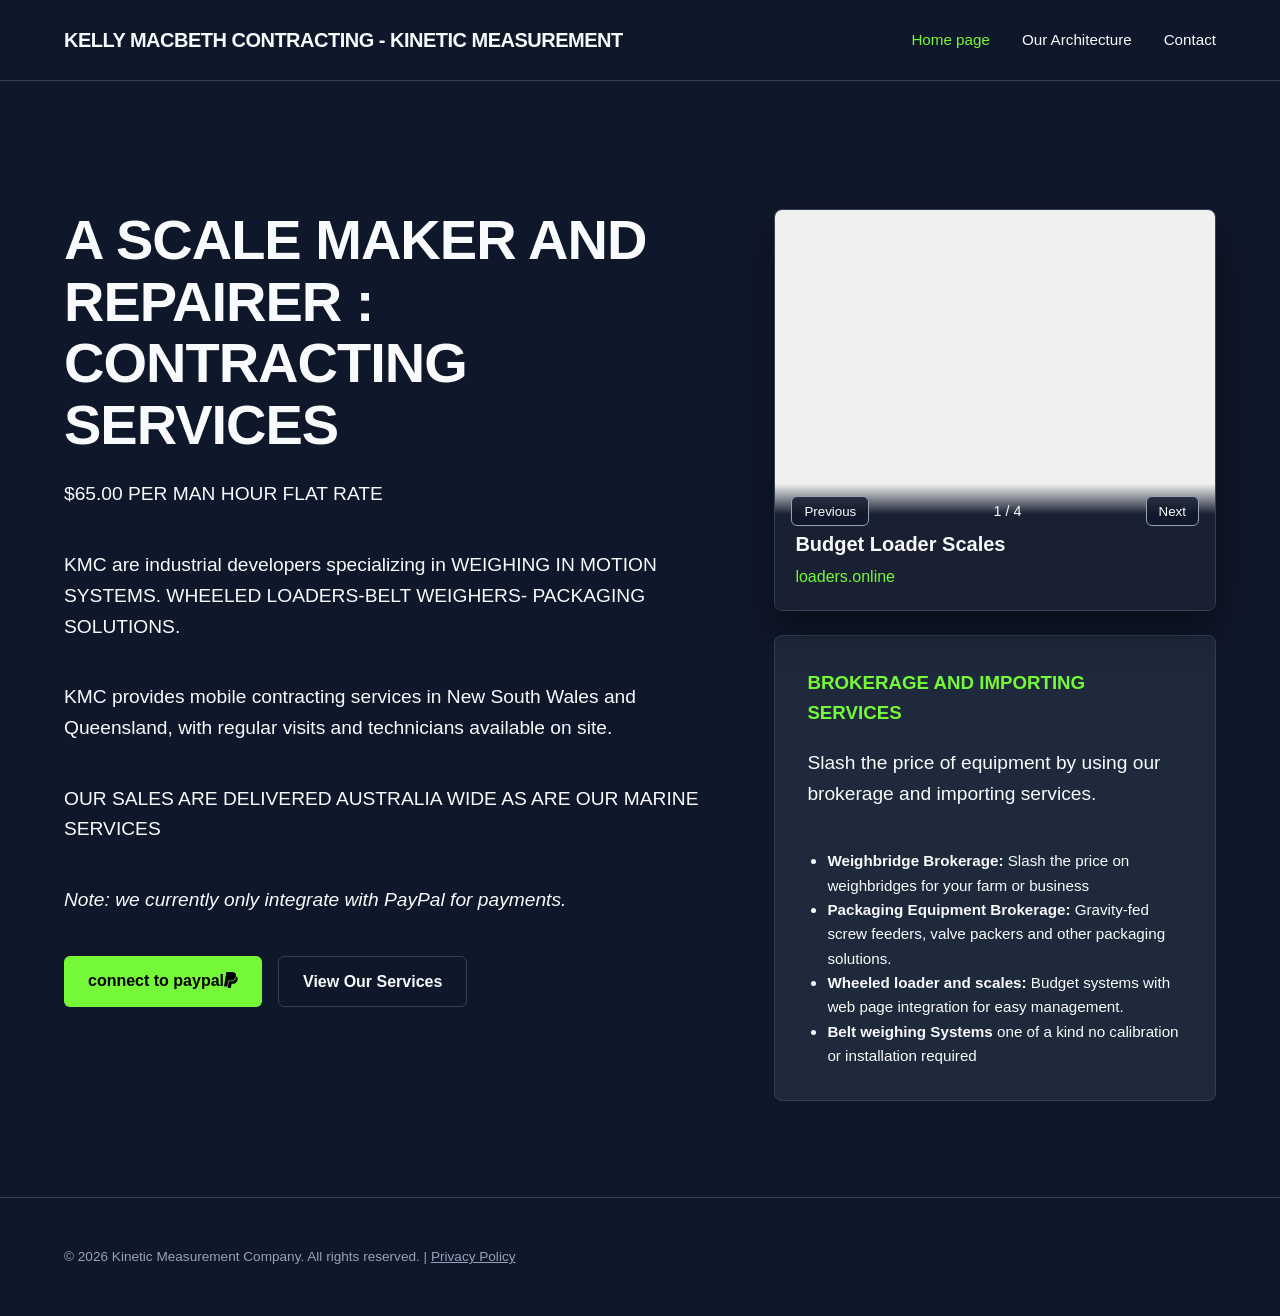
==== index.html @ b1c5ad90 "Prepare site for kineticmeasure.shop deployment Co-authored-by: Copilot <223556219+Copilot@noreply.g" ====
<!DOCTYPE html>
<html lang="en">
<head>
    <meta charset="UTF-8">
    <meta name="viewport" content="width=device-width, initial-scale=1.0">
    <title>Scale Making and Contracting | Kinetic Measurement Company</title>
    <meta name="description" content="Kinetic Measurement Company provides mobile scale making and repair, weighing systems, weighbridges, loader scales and industrial contracting services across Queensland and New South Wales.">
    <link rel="canonical" href="https://kineticmeasure.shop/">
    <link rel="icon" type="image/png" href="https://kineticmeasure.shop/logo.png">
    <meta property="og:type" content="website">
    <meta property="og:title" content="Scale Making and Contracting | Kinetic Measurement Company">
    <meta property="og:description" content="Mobile scale making and repair, weighing systems and industrial contracting services across Queensland and New South Wales.">
    <meta property="og:url" content="https://kineticmeasure.shop/">
    <meta property="og:image" content="https://kineticmeasure.shop/logo.png">
    <meta name="twitter:card" content="summary_large_image">
    <meta name="twitter:title" content="Scale Making and Contracting | Kinetic Measurement Company">
    <meta name="twitter:description" content="Scale making, repair and industrial weighing systems across Queensland and New South Wales.">
    <meta name="twitter:image" content="https://kineticmeasure.shop/logo.png">
    <script type="application/ld+json">
    {
      "@context": "https://schema.org",
      "@type": "ProfessionalService",
      "name": "Kinetic Measurement Company",
      "url": "https://kineticmeasure.shop/",
      "logo": "https://kineticmeasure.shop/logo.png",
      "description": "Mobile scale making and repair, weighing systems and industrial contracting services.",
      "email": "timetoenter61@gmail.com",
      "address": {
        "@type": "PostalAddress",
        "addressLocality": "Dalby",
        "addressRegion": "QLD",
        "addressCountry": "AU"
      }
    }
    </script>
    <link rel="stylesheet" href="style.css?v=5">
    <link rel="stylesheet" href="https://cdnjs.cloudflare.com/ajax/libs/font-awesome/4.7.0/css/font-awesome.min.css">
</head>
<body>

    <!-- Header & Navigation -->
    <header>
        <div class="logo">KELLY MACBETH CONTRACTING - KINETIC MEASUREMENT</div>
        <nav>
            <ul>
                <li><a href="#services" class="active">Home page</a></li>
                <li><a href="architecture.html">Our Architecture</a></li>
                <li><a href="monitoring.html">Contact</a></li>
            </ul>
        </nav>
    </header>

    <main>
        <!-- Hero Section: Primary Focus -->
        <section id="services">
            <div class="hero-content">
                <h1>A SCALE MAKER AND REPAIRER :<br> CONTRACTING SERVICES
                </h1>
                <p>$65.00 PER MAN HOUR FLAT RATE </p>
                <p>KMC are industrial developers specializing in WEIGHING IN MOTION SYSTEMS. WHEELED LOADERS-BELT WEIGHERS- PACKAGING SOLUTIONS.</p>
                <p>KMC provides mobile contracting services in New South Wales and Queensland, with regular visits and technicians available on site.</p>
                <p> OUR SALES ARE DELIVERED AUSTRALIA WIDE AS ARE OUR MARINE SERVICES  </p>
                <p><em>Note: we currently only integrate with PayPal for payments.</em></p>
                <div class="cta-group">
                    <a href="https://paypal.me/KellyMacbeth" class="btn-primary" target="_blank" rel="noopener noreferrer">connect to paypal<i class="fa fa-paypal" aria-hidden="true"></i></a>
                    <a href="architecture.html" class="btn-secondary">View Our Services</a>
                </div>
            </div>
            <div class="hero-media">
                <figure class="image-example site-carousel" id="websiteCarousel">
                    <div class="carousel-slide" id="slide-0">
                        <iframe id="preview-0" style="width: 100%; height: 100%; border: none; display: block; min-height: 400px; background: #f0f0f0;" src="https://loaders.online" title="Budget Loader Scales preview"></iframe>
                        <div class="site-carousel-caption">
                            <a href="https://loaders.online" target="_blank" rel="noopener noreferrer">
                                <span class="carousel-site-name">Budget Loader Scales</span>
                                <span class="carousel-site-domain">loaders.online</span>
                            </a>
                        </div>
                    </div>
                    <div class="carousel-slide" id="slide-1" hidden>
                        <iframe id="preview-1" style="width: 100%; height: 100%; border: none; display: block; min-height: 400px; background: #f0f0f0;" src="https://kineticmeasure.net" title="kineticmeasure.net preview"></iframe>
                        <div class="site-carousel-caption">
                            <a href="https://kineticmeasure.net" target="_blank" rel="noopener noreferrer">
                                <span class="carousel-site-name">Kinetic Measure</span>
                                <span class="carousel-site-domain">kineticmeasure.net</span>
                            </a>
                        </div>
                    </div>
                    <div class="carousel-slide" id="slide-2" hidden>
                        <iframe id="preview-2" style="width: 100%; height: 100%; border: none; display: block; min-height: 400px; background: #f0f0f0;" src="https://kineticmeasure.online" title="kineticmeasure.online preview"></iframe>
                        <div class="site-carousel-caption">
                            <a href="https://kineticmeasure.online" target="_blank" rel="noopener noreferrer">
                                <span class="carousel-site-name">Kinetic Measure</span>
                                <span class="carousel-site-domain">kineticmeasure.online</span>
                            </a>
                        </div>
                    </div>
                    <div class="carousel-slide" id="slide-3" hidden>
                        <iframe id="preview-3" style="width: 100%; height: 100%; border: none; display: block; min-height: 400px; background: #f0f0f0;" src="https://kineticmeasure.store" title="kineticmeasure.store preview"></iframe>
                        <div class="site-carousel-caption">
                            <a href="https://kineticmeasure.store" target="_blank" rel="noopener noreferrer">
                                <span class="carousel-site-name">Kinetic Measure</span>
                                <span class="carousel-site-domain">kineticmeasure.store</span>
                            </a>
                        </div>
                    </div>
                    <div class="carousel-controls" aria-label="Carousel controls">
                        <button type="button" class="carousel-button" id="carouselPrevious" aria-label="Previous website">Previous</button>
                        <span class="carousel-position" id="carouselPosition" aria-live="polite">1 / 4</span>
                        <button type="button" class="carousel-button" id="carouselNext" aria-label="Next website">Next</button>
                    </div>
                </figure>
                <div class="card security-box">
                    <h3>BROKERAGE AND IMPORTING SERVICES</h3>
                    <p>Slash the price of equipment by using our brokerage and importing services.</p>
                    <ul style="color: var(--text-muted); font-size: 0.95rem; padding-left: 1.25rem; margin-top: 0.75rem; line-height: 1.6;">
                        <li><strong>Weighbridge Brokerage:</strong> Slash the price on weighbridges for your farm or business</li>
                        <li><strong>Packaging Equipment Brokerage:</strong> Gravity-fed screw feeders, valve packers and other packaging solutions.</li>
                        <li><strong>Wheeled loader and scales:</strong> Budget systems with web page integration for easy management.</li>
                        <li><strong>Belt weighing Systems</strong> one of a kind no calibration or installation required</li>
                    </ul>
                </div>
            </div>

            <script>
                let currentSlide = 0;
                const totalSlides = 4;
                const rotationInterval = 5000;
                const carousel = document.getElementById('websiteCarousel');

                function showSlide(n) {
                    for (let i = 0; i < totalSlides; i++) {
                        const slide = document.getElementById(`slide-${i}`);
                        if (i === n) {
                            slide.removeAttribute('hidden');
                        } else {
                            slide.setAttribute('hidden', '');
                        }
                    }
                    document.getElementById('carouselPosition').textContent = `${n + 1} / ${totalSlides}`;
                }

                function nextSlide() {
                    currentSlide = (currentSlide + 1) % totalSlides;
                    showSlide(currentSlide);
                }

                function previousSlide() {
                    currentSlide = (currentSlide - 1 + totalSlides) % totalSlides;
                    showSlide(currentSlide);
                }

                let carouselTimer = setInterval(nextSlide, rotationInterval);

                document.getElementById('carouselPrevious').addEventListener('click', () => {
                    previousSlide();
                });

                document.getElementById('carouselNext').addEventListener('click', () => {
                    nextSlide();
                });

                carousel.addEventListener('mouseenter', () => clearInterval(carouselTimer));
                carousel.addEventListener('mouseleave', () => {
                    carouselTimer = setInterval(nextSlide, rotationInterval);
                });
                carousel.addEventListener('focusin', () => clearInterval(carouselTimer));
                carousel.addEventListener('focusout', () => {
                    carouselTimer = setInterval(nextSlide, rotationInterval);
                });
            </script>
        </section>


    </main>

    <!-- Footer with link back to Gazette/Hardware if needed later -->
    <footer>
        <p>&copy; 2026 Kinetic Measurement Company. All rights reserved. | <a href="privacy.html" style="color: inherit;">Privacy Policy</a></p>
    </footer>
</body>
</html>
---- style.css ----
/* Global Reset & Theme */
@import url('https://fonts.googleapis.com/css2?family=Cinzel:wght@700&display=swap');

* {
    margin: 0;
    padding: 0;
    box-sizing: border-box;
    font-family: -apple-system, BlinkMacSystemFont, 'Segoe UI', Roboto, Helvetica, Arial, sans-serif;
}

:root {
    --bg-dark: #0f172a;
    --bg-card: #1e293b;
    --accent-blue: #75f838;
    --text-main: #f8fafc;
    --text-muted: #f8fafc;


}

body {
    background-color: var(--bg-dark);
    color: var(--text-main);
    line-height: 1.6;
}

/* Header & Nav */
header {
    display: flex;
    justify-content: space-between;
    align-items: center;
    padding: 1.5rem 5%;
    border-bottom: 1px solid #334155;
}

.logo {
    font-weight: 700;
    font-size: 1.25rem;
    letter-spacing: -0.5px;
}

nav ul {
    display: flex;
    list-style: none;
    align-items: center;
    gap: 2rem;
}

nav a {
    color: var(--text-muted);
    text-decoration: none;
    font-size: 0.95rem;
    transition: color 0.2s ease;
}

nav a:hover, nav a.active {
    color: var(--accent-blue);
}

/* Hero Section */
#services {
    display: grid;
    grid-template-columns: minmax(0, 1.2fr) minmax(280px, 0.8fr);
    align-items: start;
    gap: 3rem;
    padding: 8rem 5% 6rem;
    max-width: 1400px;
}

.hero-media {
    display: flex;
    flex-direction: column;
    gap: 1.5rem;
}

h1 {
    font-size: 3.5rem;
    line-height: 1.1;
    margin-bottom: 1.5rem;
    letter-spacing: -1px;
}

#services p {
    font-size: 1.2rem;
    color: var(--text-muted);
    margin-bottom: 2.5rem;
}

/* Buttons */
.cta-group {
    display: flex;
    gap: 1rem;
}

.btn-primary, .btn-nav {
    background-color: var(--accent-blue);
    color: #000;
    padding: 0.75rem 1.5rem;
    border-radius: 6px;
    font-weight: 600;
    text-decoration: none;
    transition: opacity 0.2s ease;
}

.btn-secondary {
    border: 1px solid #334155;
    color: var(--text-main);
    padding: 0.75rem 1.5rem;
    border-radius: 6px;
    font-weight: 600;
    text-decoration: none;
    transition: background 0.2s ease;
}

.btn-primary:hover, .btn-nav:hover { opacity: 0.9; }
.btn-secondary:hover { background-color: #1e293b; }

.contact-email {
    color: var(--accent-blue);
    font-size: 1.1rem;
    overflow-wrap: anywhere;
}

.dramatic-text {
    font-family: 'Cinzel', serif;
    color: var(--accent-blue);
    text-transform: uppercase;
    letter-spacing: 2px;
    text-shadow: 0 0 12px rgba(117, 248, 56, 0.6);
}

/* Grid / Architecture Section */
#architecture {
    padding: 5rem 5%;
    border-top: 1px solid #334155;
}

h2 {
    font-size: 2rem;
    margin-bottom: 0.5rem;
}

.subtitle {
    color: var(--text-muted);
    margin-bottom: 3rem;
}

.grid {
    display: grid;
    grid-template-columns: repeat(auto-fit, minmax(250px, 1fr));
    gap: 2rem;
}

.card {
    background-color: var(--bg-card);
    padding: 2rem;
    border-radius: 8px;
    border: 1px solid #334155;
}

.card h3 {
    margin-bottom: 1.25rem;
    color: var(--accent-blue);
}

.card p {
    color: var(--text-muted);
    font-size: 0.95rem;
}

.card-image-container {
    overflow: hidden;
    border-radius: 6px;
    background: #0f172a;
}

.card-image {
    display: block;
    width: 100%;
    height: auto;
    aspect-ratio: 16 / 9;
    object-fit: cover;
    object-position: center;
}

/* Order / Payment Section */
#order-info {
    padding: 5rem 5% 6rem;
    border-top: 1px solid #334155;
}

.order-inner {
    max-width: 900px;
    margin: 0 auto;
    text-align: center;
}

.order-info h2,
.order-info h3,
.order-info h4 {
    margin-bottom: 0.75rem;
}

.order-info h2 {
    color: var(--text-main);
}

.order-info h3,
.order-info h4 {
    color: var(--accent-blue);
}

.order-info p {
    max-width: 700px;
    margin: 0 auto 1rem;
    color: var(--text-muted);
}

.payment-stack,
.connect-stack {
    display: flex;
    flex-direction: column;
    align-items: center;
    gap: 1rem;
    margin: 2rem 0;
}

.payment-btn {
    display: inline-flex;
    align-items: center;
    justify-content: center;
    min-width: 220px;
    padding: 0.9rem 1.5rem;
    border-radius: 10px;
    color: #fff;
    text-decoration: none;
    font-weight: 700;
    transition: transform 0.2s ease, opacity 0.2s ease;
}

.payment-btn:hover {
    transform: translateY(-1px);
    opacity: 0.95;
}

.paypal-btn { background: #0070ba; }
.stripe-btn { background: #635bff; }
.facebook-btn { background: #1877f2; }

.punter-box {
    max-width: 700px;
    margin: 2rem auto 0;
    padding: 1.75rem 1.5rem;
    background: rgba(30, 41, 59, 0.9);
    border: 1px solid #334155;
    border-radius: 12px;
    text-align: left;
}

.punter-box p {
    margin: 0;
    max-width: none;
}

/* Machine Monitoring Roots */
#monitoring {
    padding: 5rem 5%;
    background: linear-gradient(180deg, var(--bg-dark) 0%, #020617 100%);
    border-top: 1px solid #334155;
}

.monitoring-wrapper {
    max-width: 700px;
}

#monitoring p {
    color: var(--text-muted);
    margin: 1rem 0 1.5rem;
}

.link-text {
    color: var(--accent-blue);
    text-decoration: none;
    font-weight: 500;
}

/* Footer */
footer {
    padding: 3rem 5%;
    border-top: 1px solid #334155;
    color: #94a3b8;
    font-size: 0.85rem;
}

/* Responsive Breakpoint for Mobile Architecture */
@media (max-width: 768px) {
    h1 { font-size: 2.5rem; }
    h2 { font-size: 1.7rem; }
    header {
        align-items: flex-start;
        flex-direction: column;
        gap: 1rem;
    }
    nav ul {
        display: flex;
        flex-wrap: wrap;
        gap: 1rem;
    }
    .cta-group { flex-direction: column; }
    #services { grid-template-columns: 1fr; }
    #architecture {
        padding: 4rem 5% 3rem;
    }
    .grid {
        grid-template-columns: 1fr;
        gap: 1.25rem;
    }
    .card {
        padding: 1.5rem;
    }
    .phone-showcase {
        grid-template-columns: minmax(0, 1fr);
    }
    .device-phone {
        width: 100%;
        margin-inline: auto;
    }
    .order-inner {
        text-align: left;
    }
    .order-info p {
        max-width: none;
        margin-left: 0;
        margin-right: 0;
    }
    .payment-btn {
        width: 100%;
        max-width: 320px;
    }
    .punter-box {
        padding: 1.25rem 1rem;
    }
}

/* Prices Page (Bootstrap-based) */
.hero-section {
    background: linear-gradient(180deg, var(--bg-dark) 0%, #020617 100%);
    border-bottom: 1px solid #334155;
}

.white-content {
    background-color: var(--bg-dark);
}

.content-card {
    background-color: var(--bg-card);
    border: 1px solid #334155;
    border-radius: 8px;
    padding: 2rem;
    max-width: 800px;
}

.side-hustle-link {
    display: block;
    color: var(--text-main);
    text-decoration: none;
}

.side-hustle-link:hover {
    border-color: var(--accent-blue);
}

.side-hustle-link:focus-visible {
    outline: 3px solid var(--accent-blue);
    outline-offset: 3px;
}

.side-hustle-url {
    color: var(--accent-blue);
    overflow-wrap: anywhere;
}

.tier-grid {
    display: grid;
    grid-template-columns: repeat(auto-fit, minmax(250px, 1fr));
    gap: 2rem;
}

.tier-card {
    background-color: var(--bg-card);
    border: 1px solid #334155;
    border-radius: 8px;
    padding: 2rem;
    color: var(--text-main);
}

.tier-card h2, .tier-card h3 {
    color: var(--accent-blue);
}

.tier-rate {
    font-size: 1.75rem;
    font-weight: 700;
    margin: 0.5rem 0 1rem;
}

.tier-card ul {
    padding-left: 1.25rem;
    margin-bottom: 1.5rem;
}

.service-panel {
    background-color: var(--bg-card);
    border: 1px solid #334155;
    border-radius: 8px;
    padding: 2rem;
}

.sales-section-title {
    color: var(--text-main);
    margin-bottom: 2rem;
}

.service-list li {
    margin-bottom: 0.75rem;
}

.btn-dark {
    background-color: var(--accent-blue);
    border-color: var(--accent-blue);
    color: #000;
}

.btn-dark:hover {
    background-color: var(--accent-blue);
    border-color: var(--accent-blue);
    opacity: 0.9;
    color: #000;
}

.btn-outline-dark {
    color: var(--accent-blue);
    border-color: var(--accent-blue);
}

.btn-outline-dark:hover {
    background-color: var(--accent-blue);
    border-color: var(--accent-blue);
    color: #000;
}

.site-footer {
    background-color: var(--bg-dark);
    border-top: 1px solid #334155;
    color: #94a3b8;
}

.footer-nav a {
    color: #94a3b8;
    text-decoration: none;
}

.footer-nav a:hover {
    color: var(--accent-blue);
}

/* Device Frames for Showcase Images */
#showcase {
    padding: 2rem 5% 6rem;
    max-width: 800px;
}

#image-placement {
    padding: 0 5% 6rem;
    max-width: 800px;
}

.image-example {
    overflow: hidden;
    border: 1px solid #334155;
    border-radius: 8px;
    box-shadow: 0 20px 40px rgba(0, 0, 0, 0.4);
}

.image-example img {
    display: block;
    width: 100%;
    aspect-ratio: 16 / 10;
    object-fit: cover;
    object-position: center;
}

.hero-image-example figcaption {
    padding: 1rem 1.25rem;
    color: var(--text-muted);
    font-size: 0.95rem;
    line-height: 1.5;
    border-top: 1px solid #334155;
}

.hero-image-example img {
    aspect-ratio: 4 / 5;
}

.site-carousel {
    position: relative;
    isolation: isolate;
    touch-action: pan-y;
}

.site-carousel-caption {
    position: absolute;
    right: 0;
    bottom: 0;
    left: 0;
    display: flex;
    flex-direction: column;
    gap: 1rem;
    padding: 1.25rem;
    background: linear-gradient(180deg, transparent, rgba(15, 23, 42, 0.96) 24%);
    border: 0;
}

.carousel-slide a {
    display: flex;
    flex-direction: column;
    gap: 0.25rem;
    padding-top: 1.5rem;
    color: var(--text-main);
    text-decoration: none;
}

.carousel-slide:not([hidden]) {
    animation: carousel-fade-in 0.4s ease both;
}

@keyframes carousel-fade-in {
    from {
        opacity: 0;
        transform: translateY(0.5rem);
    }
    to {
        opacity: 1;
        transform: translateY(0);
    }
}

@media (prefers-reduced-motion: reduce) {
    .carousel-slide:not([hidden]) {
        animation: none;
    }
}

.carousel-slide a:focus-visible,
.carousel-button:focus-visible {
    outline: 3px solid var(--accent-blue);
    outline-offset: 3px;
}

.carousel-site-name {
    font-size: 1.25rem;
    font-weight: 700;
}

.carousel-site-domain {
    color: var(--accent-blue);
    overflow-wrap: anywhere;
}

.carousel-controls {
    position: absolute;
    right: 1rem;
    bottom: 5.25rem;
    left: 1rem;
    z-index: 3;
    display: flex;
    align-items: center;
    justify-content: space-between;
    gap: 0.75rem;
}

.carousel-button {
    border: 1px solid #94a3b8;
    border-radius: 6px;
    padding: 0.4rem 0.75rem;
    background: rgba(15, 23, 42, 0.8);
    color: var(--text-main);
    cursor: pointer;
}

.carousel-button:hover {
    border-color: var(--accent-blue);
    color: var(--accent-blue);
}

.carousel-position {
    color: var(--text-main);
    font-size: 0.9rem;
}

.device-frame {
    background: #111;
    border: 2px solid #334155;
    border-radius: 1.5rem;
    padding: 0.75rem;
    box-shadow: 0 20px 40px rgba(0, 0, 0, 0.4);
}

.device-frame img {
    display: block;
    width: 100%;
    border-radius: 0.75rem;
    background: var(--bg-card); /* placeholder colour until a real screenshot is added */
}

.device-phone {
    max-width: 280px;
    border-radius: 2rem;
}

.phone-showcase {
    display: grid;
    grid-template-columns: repeat(2, minmax(0, 280px));
    justify-content: center;
    gap: 2rem;
}

.global-web-presence {
    display: grid;
    min-height: 520px;
    place-items: center;
    padding: 1.5rem;
    background: #111;
    color: var(--accent-blue);
    font-family: 'Cinzel', serif;
    font-size: 1.75rem;
    line-height: 1.3;
    text-align: center;
}

.device-phone img {
    aspect-ratio: 9 / 19.5;
    object-fit: contain;
    border-radius: 1.5rem;
}

.device-laptop {
    max-width: 700px;
    margin: 0 0 3rem;
    border-radius: 0.75rem;
    border-bottom: 10px solid #334155;
}

.device-laptop img {
    aspect-ratio: 16 / 10;
    object-fit: contain;
}

@media (max-width: 768px) {
    .phone-showcase {
        grid-template-columns: minmax(0, 280px);
    }
}
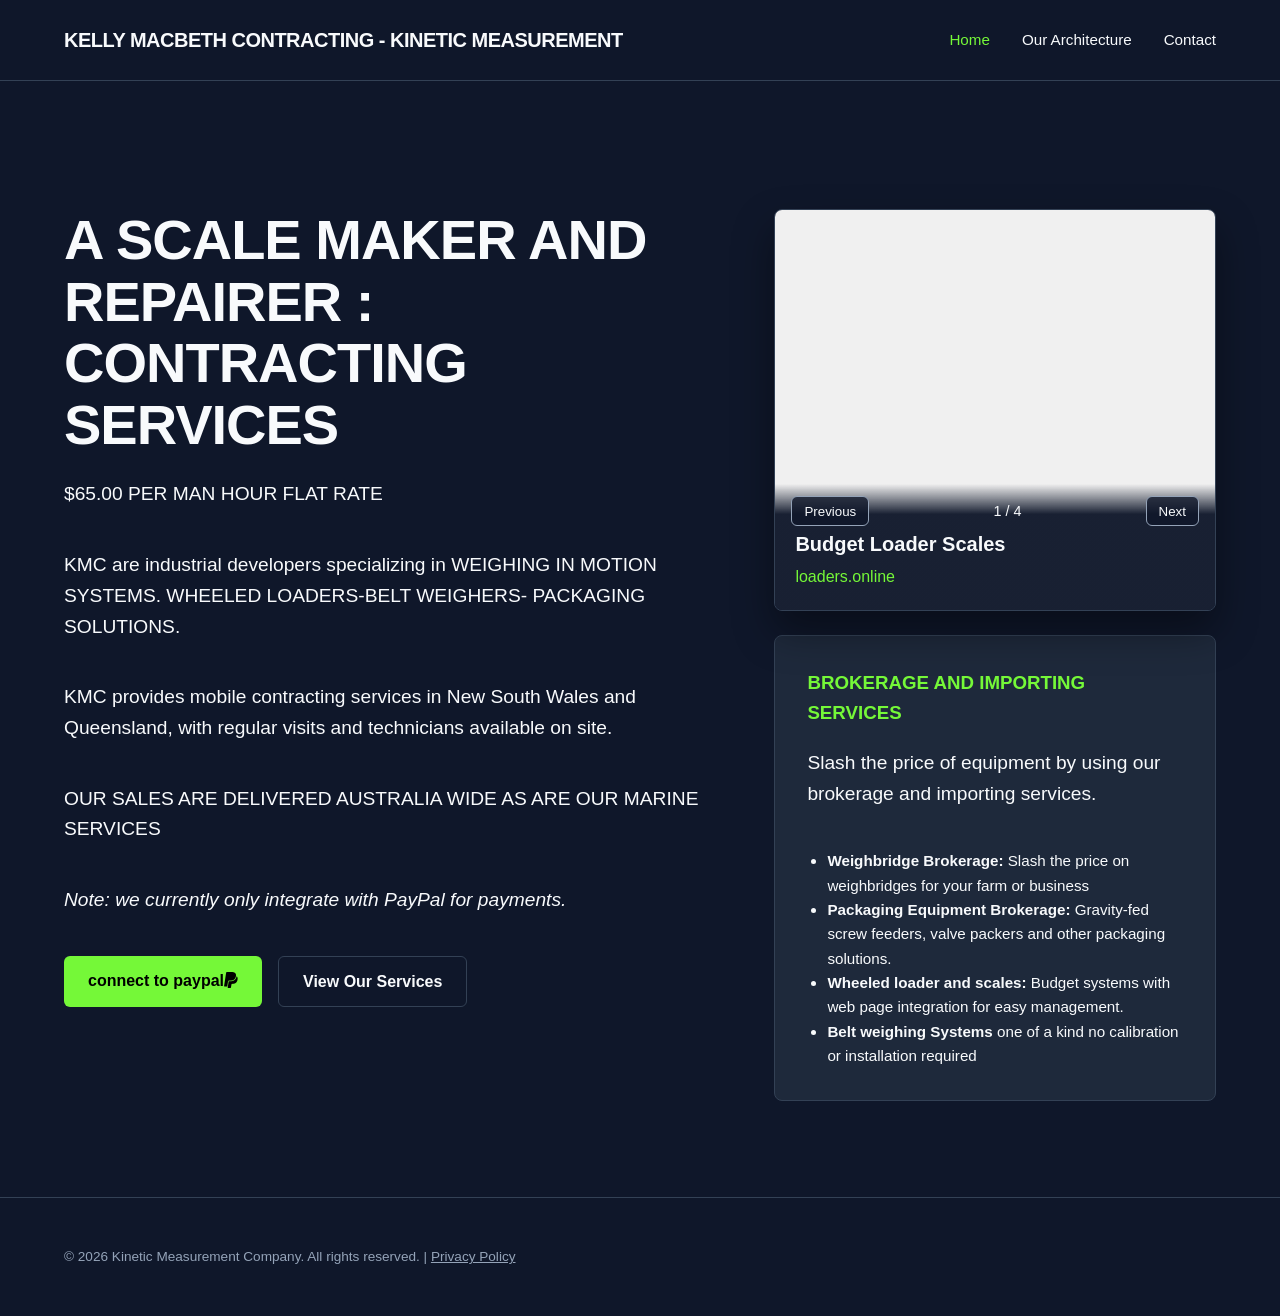
==== commit 9ee9bbb8: "Update navigation label to Home Co-authored-by: Copilot <223556219+Copilot@users.noreply.github.com>" ====
--- a/index.html
+++ b/index.html
@@ -43,7 +43,7 @@
         <div class="logo">KELLY MACBETH CONTRACTING - KINETIC MEASUREMENT</div>
         <nav>
             <ul>
-                <li><a href="#services" class="active">Home page</a></li>
+                <li><a href="#services" class="active">Home</a></li>
                 <li><a href="architecture.html">Our Architecture</a></li>
                 <li><a href="monitoring.html">Contact</a></li>
             </ul>
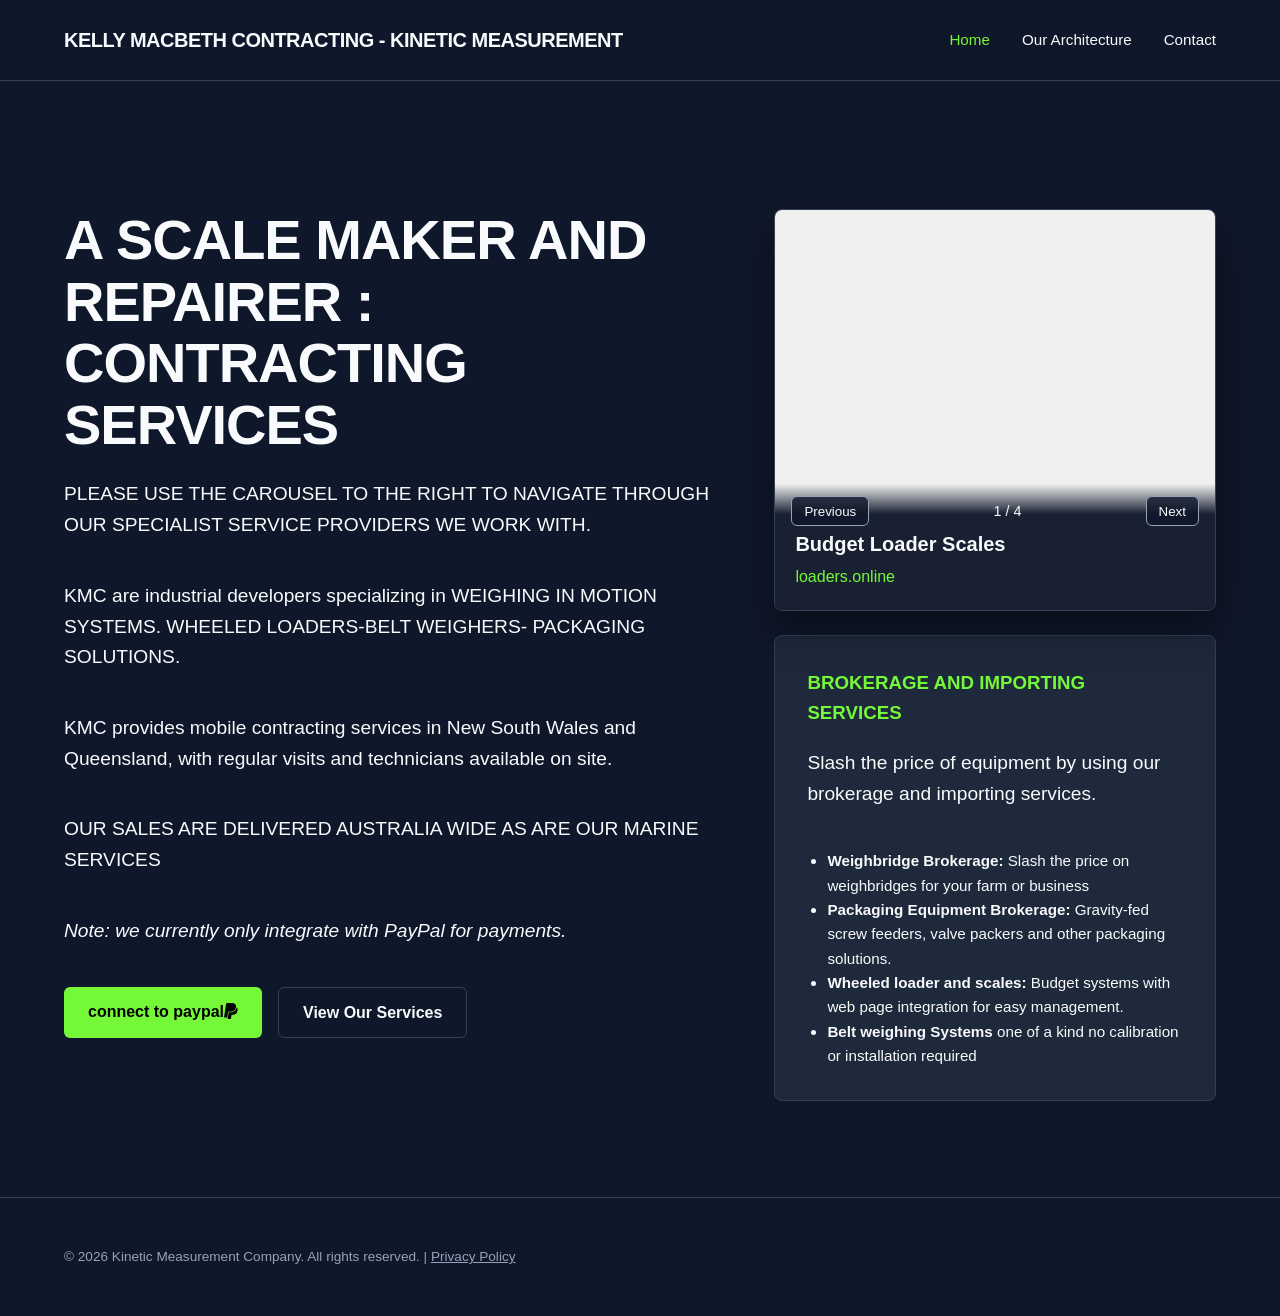
==== commit 988e69cc: "Update homepage service intro Co-authored-by: Copilot <223556219+Copilot@users.noreply.github.com>" ====
--- a/index.html
+++ b/index.html
@@ -56,8 +56,9 @@
             <div class="hero-content">
                 <h1>A SCALE MAKER AND REPAIRER :<br> CONTRACTING SERVICES
                 </h1>
-                <p>$65.00 PER MAN HOUR FLAT RATE </p>
+                <p>PLEASE USE THE CAROUSEL TO THE RIGHT TO NAVIGATE THROUGH OUR SPECIALIST SERVICE PROVIDERS WE WORK WITH.</p>
                 <p>KMC are industrial developers specializing in WEIGHING IN MOTION SYSTEMS. WHEELED LOADERS-BELT WEIGHERS- PACKAGING SOLUTIONS.</p>
+                <p></p>
                 <p>KMC provides mobile contracting services in New South Wales and Queensland, with regular visits and technicians available on site.</p>
                 <p> OUR SALES ARE DELIVERED AUSTRALIA WIDE AS ARE OUR MARINE SERVICES  </p>
                 <p><em>Note: we currently only integrate with PayPal for payments.</em></p>
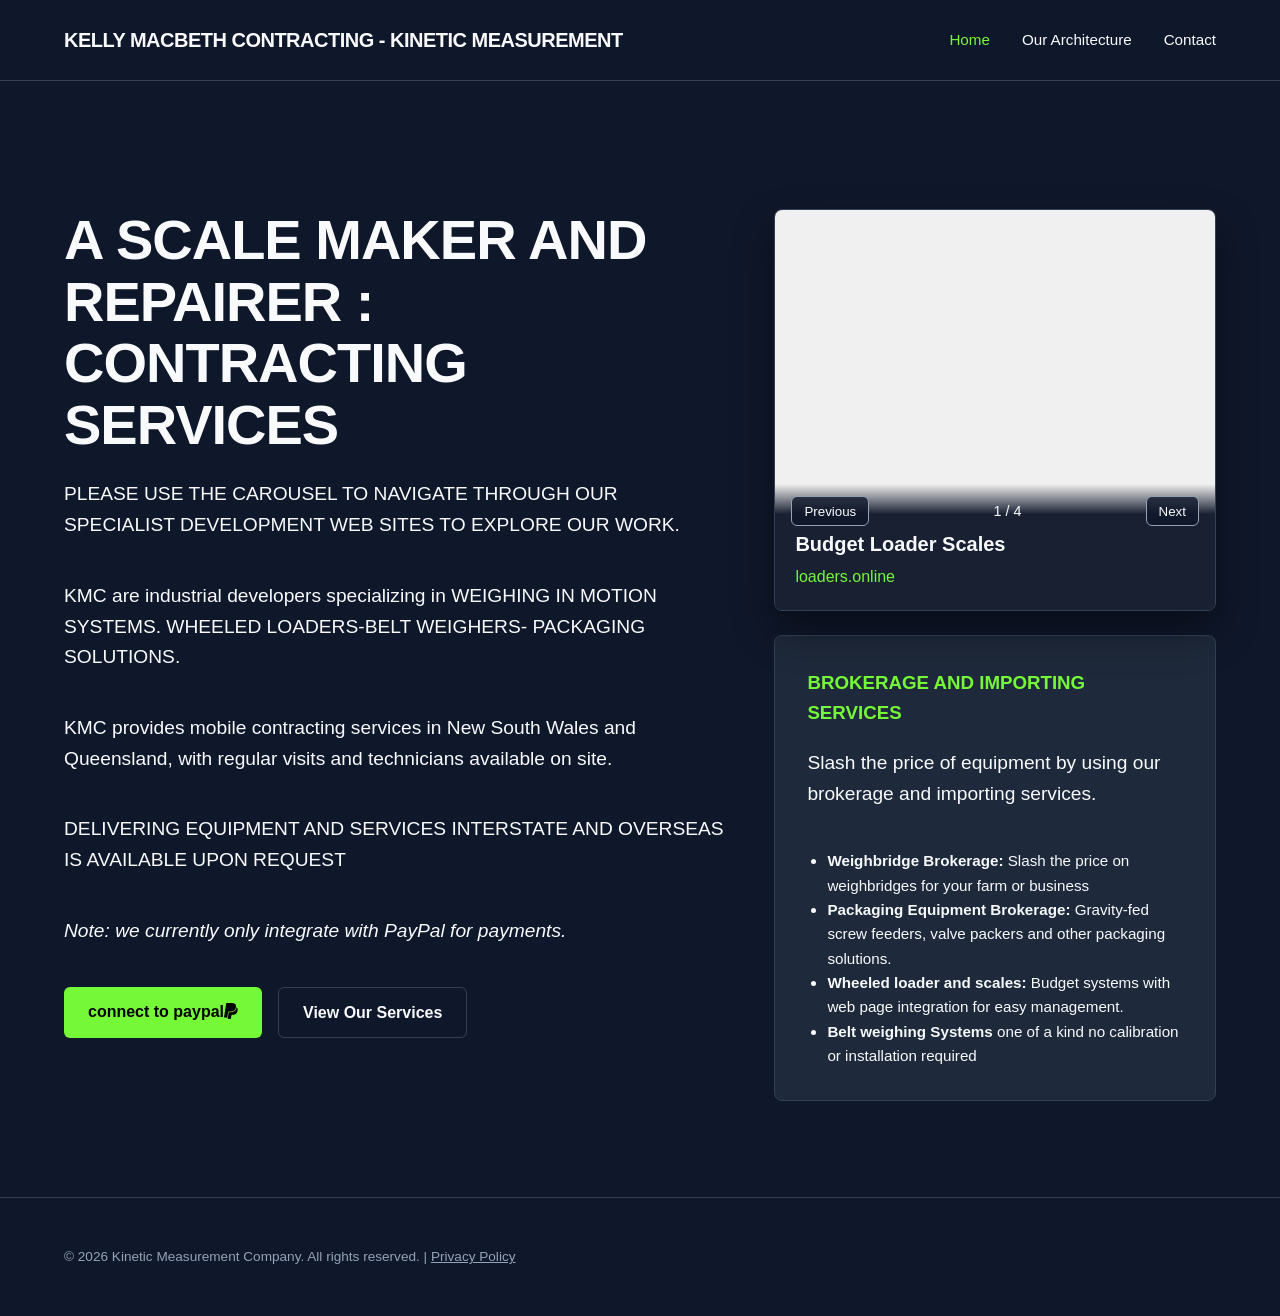
==== commit 1efd5a37: "Update interstate and overseas equipment information - Updated carousel navigation text to reference" ====
--- a/index.html
+++ b/index.html
@@ -56,11 +56,11 @@
             <div class="hero-content">
                 <h1>A SCALE MAKER AND REPAIRER :<br> CONTRACTING SERVICES
                 </h1>
-                <p>PLEASE USE THE CAROUSEL TO THE RIGHT TO NAVIGATE THROUGH OUR SPECIALIST SERVICE PROVIDERS WE WORK WITH.</p>
+                <p>PLEASE USE THE CAROUSEL TO NAVIGATE THROUGH OUR SPECIALIST DEVELOPMENT WEB SITES TO EXPLORE OUR WORK.</p>
                 <p>KMC are industrial developers specializing in WEIGHING IN MOTION SYSTEMS. WHEELED LOADERS-BELT WEIGHERS- PACKAGING SOLUTIONS.</p>
                 <p></p>
                 <p>KMC provides mobile contracting services in New South Wales and Queensland, with regular visits and technicians available on site.</p>
-                <p> OUR SALES ARE DELIVERED AUSTRALIA WIDE AS ARE OUR MARINE SERVICES  </p>
+                <p> DELIVERING EQUIPMENT AND SERVICES INTERSTATE AND OVERSEAS IS AVAILABLE UPON REQUEST </p>
                 <p><em>Note: we currently only integrate with PayPal for payments.</em></p>
                 <div class="cta-group">
                     <a href="https://paypal.me/KellyMacbeth" class="btn-primary" target="_blank" rel="noopener noreferrer">connect to paypal<i class="fa fa-paypal" aria-hidden="true"></i></a>
